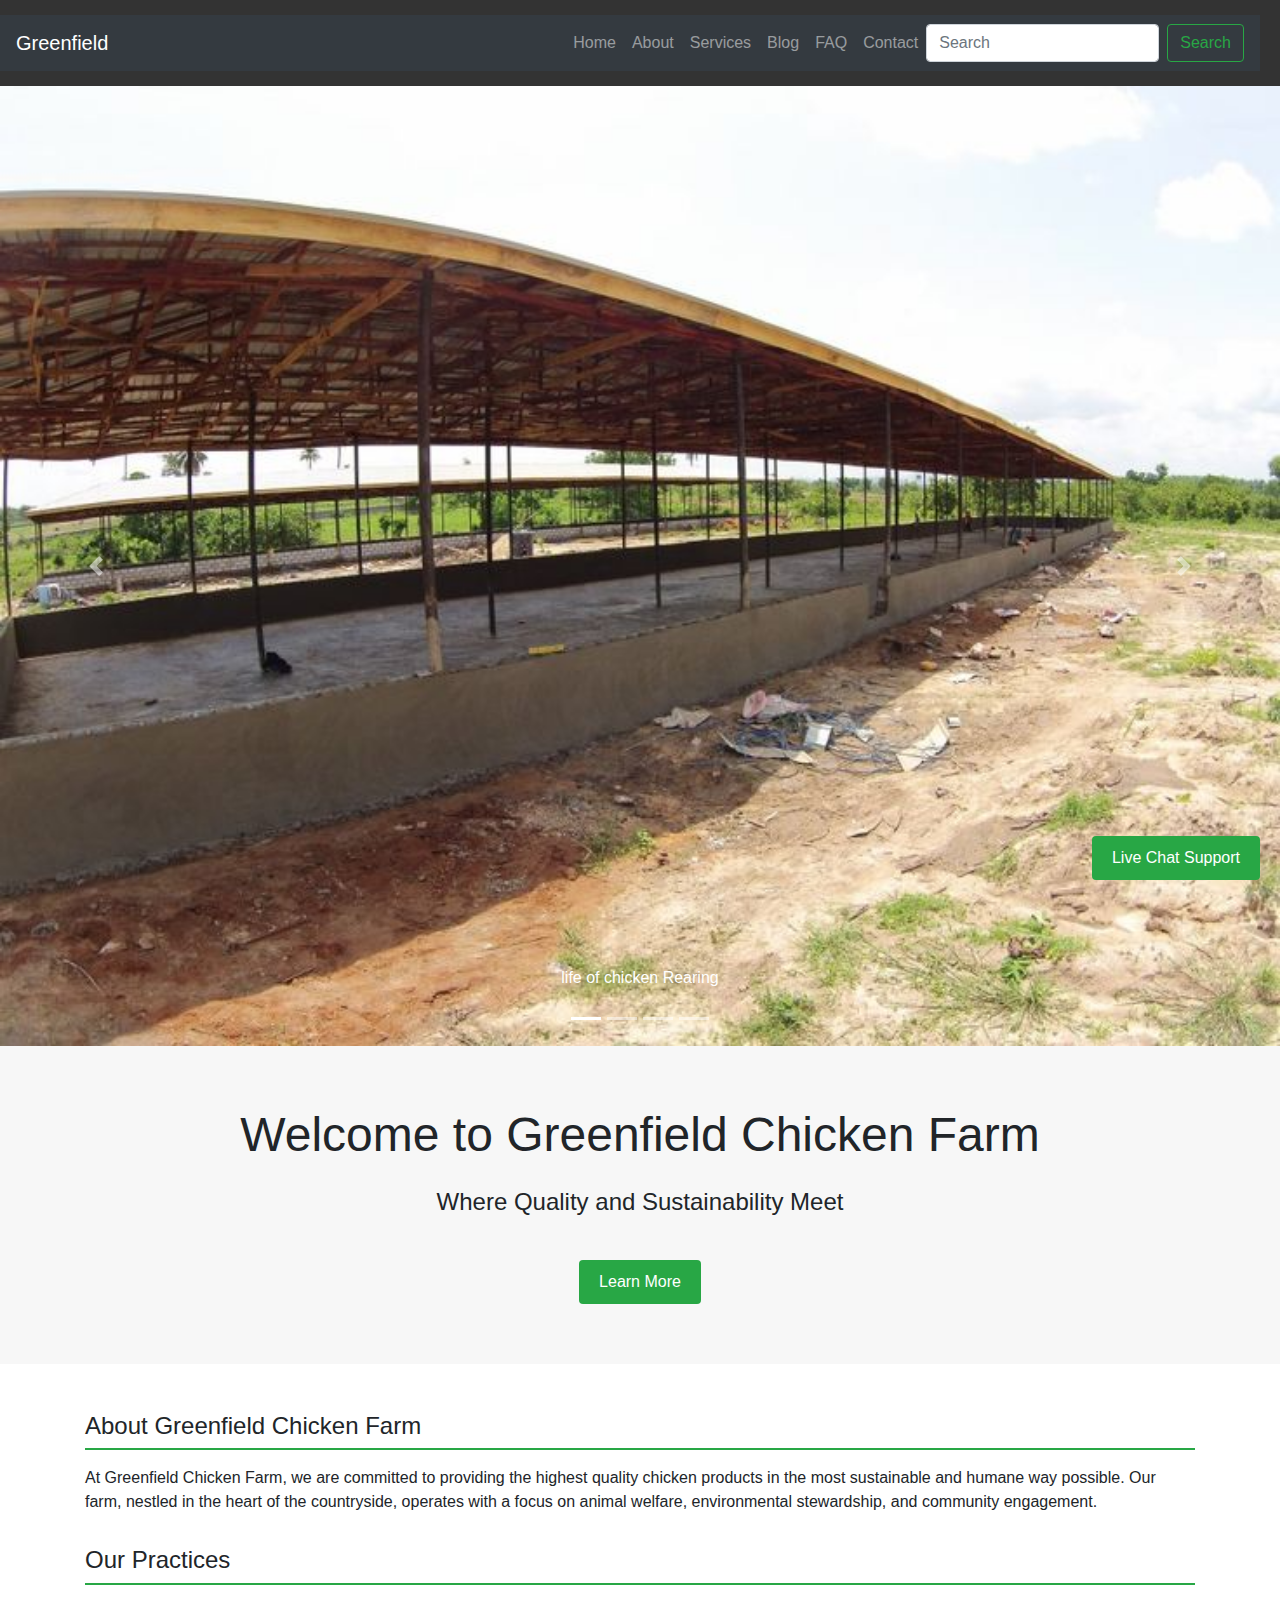
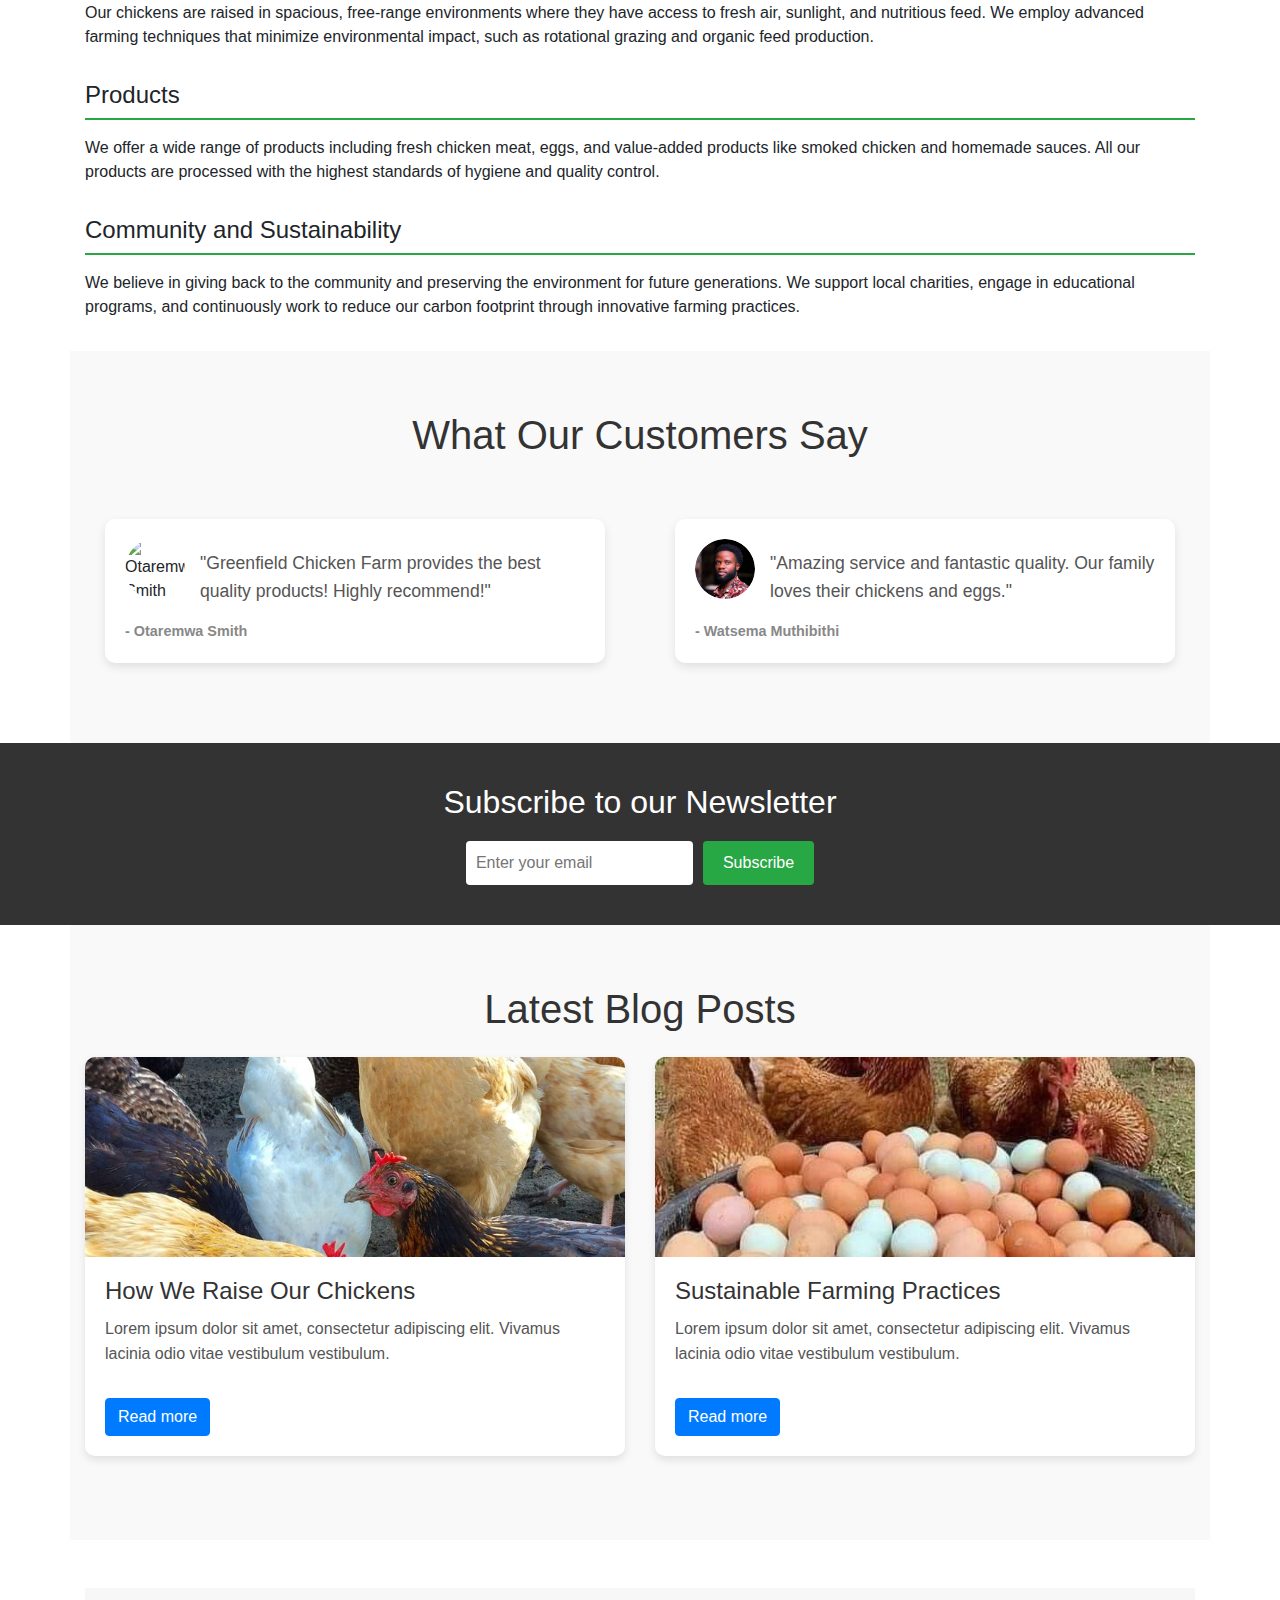
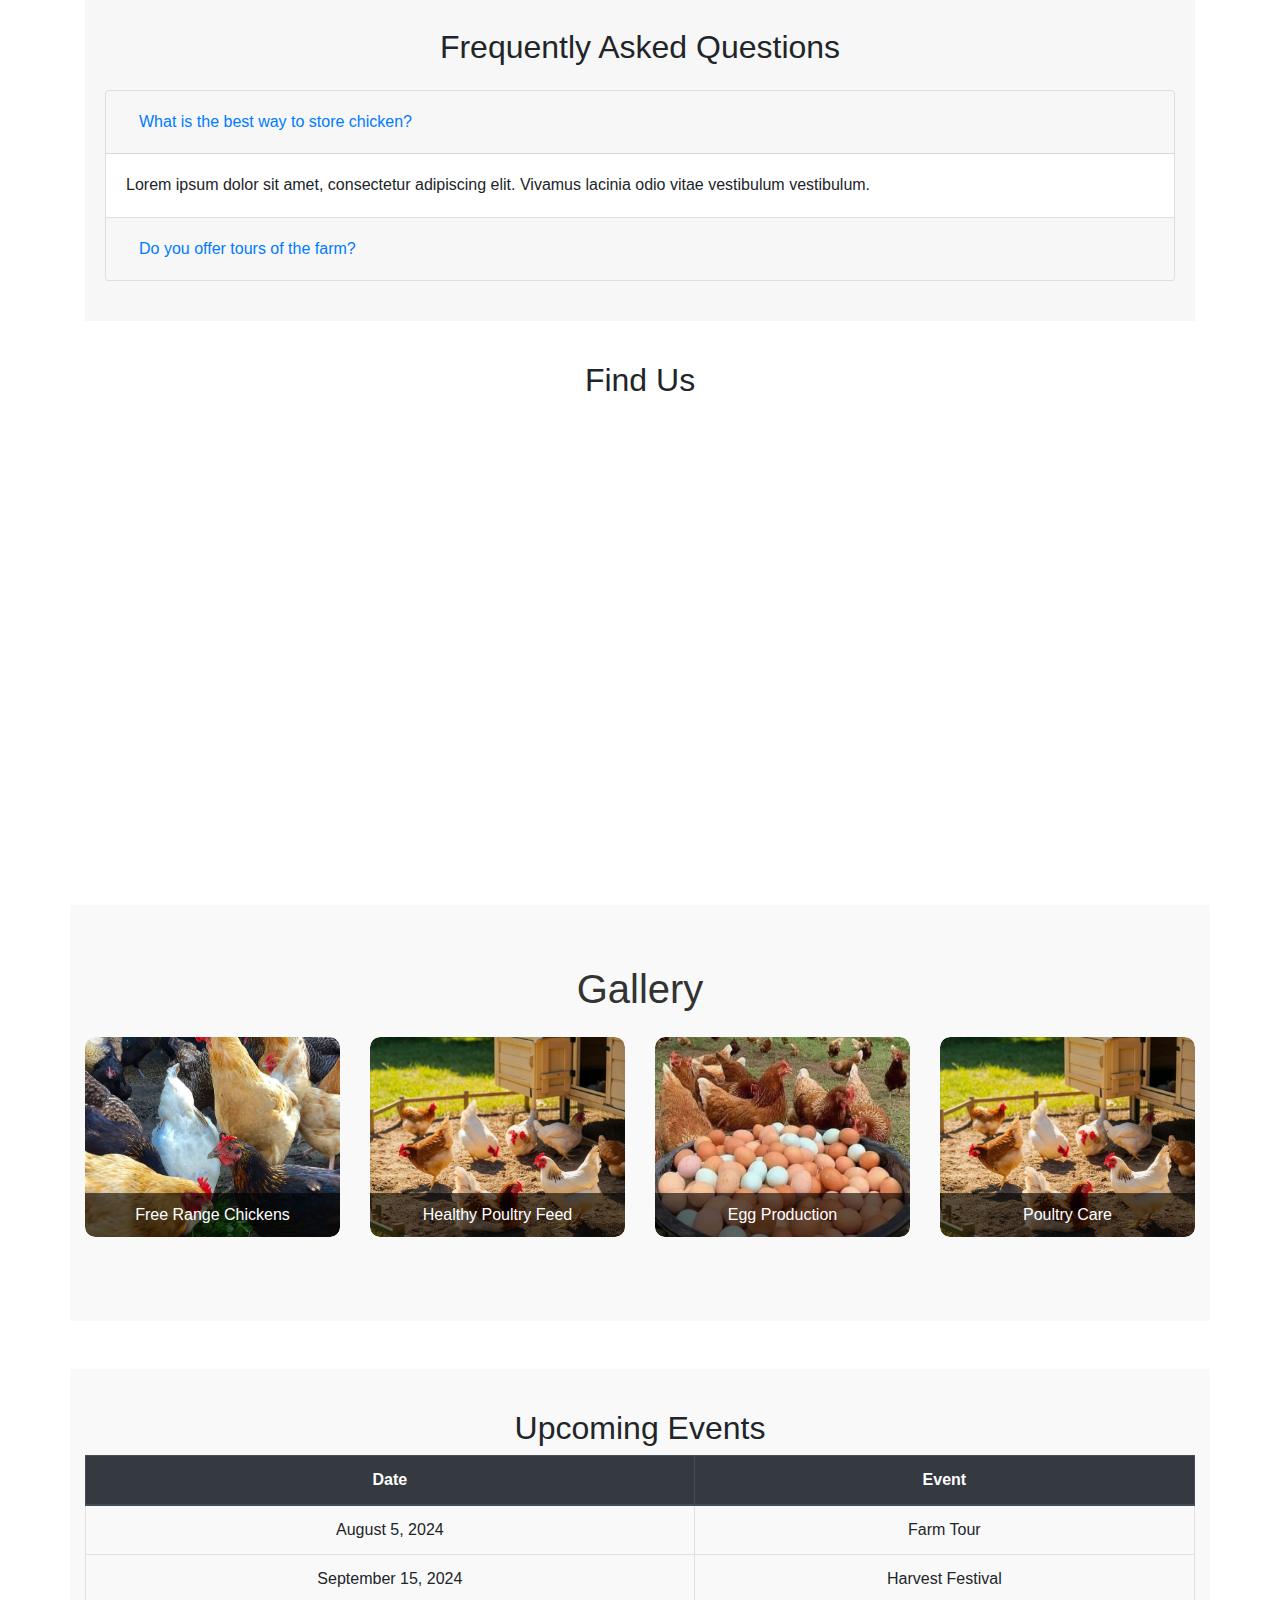
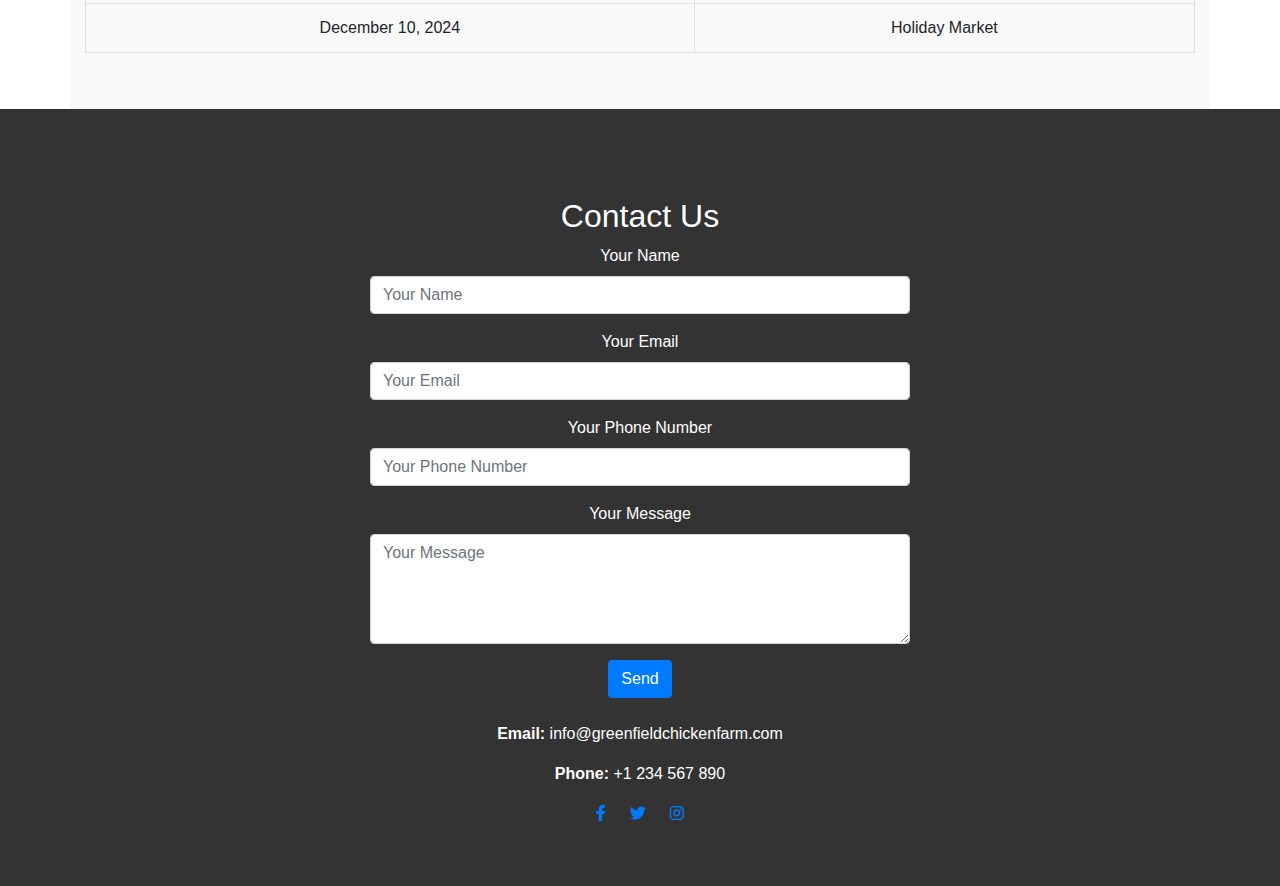
==== poultry/index.html @ 484041b8 "Poultry project" ====
<!DOCTYPE html>
<html lang="en">
<head>
        <meta charset="UTF-8">
        <meta name="viewport" content="width=device-width, initial-scale=1.0">
        <title>Greenfield</title>
        <link rel="stylesheet" href="style.css">
        <link rel="stylesheet" href="https://stackpath.bootstrapcdn.com/bootstrap/4.5.2/css/bootstrap.min.css">
        <link rel="stylesheet" href="https://cdnjs.cloudflare.com/ajax/libs/font-awesome/6.0.0-beta3/css/all.min.css">
</head>
<body>
    <!-- Header Section -->
        <header>
            <nav class="navbar navbar-expand-lg navbar-dark bg-dark">
                <a class="navbar-brand" href="#">Greenfield</a>
                <button class="navbar-toggler" type="button" data-toggle="collapse" data-target="#navbarNav" aria-controls="navbarNav" aria-expanded="false" aria-label="Toggle navigation">
                    <span class="navbar-toggler-icon"></span>
                </button>
                <div class="collapse navbar-collapse" id="navbarNav">
                    <ul class="navbar-nav ml-auto">
                        <li class="nav-item">
                            <a class="nav-link" href="#home">Home</a>
                        </li>
                        <li class="nav-item">
                            <a class="nav-link" href="#about">About</a>
                        </li>
                        <li class="nav-item">
                            <a class="nav-link" href="#services">Services</a>
                        </li>
                        <li class="nav-item">
                            <a class="nav-link" href="#blog">Blog</a>
                        </li>
                        <li class="nav-item">
                            <a class="nav-link" href="#faq">FAQ</a>
                        </li>
                        <li class="nav-item">
                            <a class="nav-link" href="#contact">Contact</a>
                        </li>
                    </ul>
                    <!-- Search Bar -->
                    <form class="form-inline my-2 my-lg-0">
                        <input class="form-control mr-sm-2" type="search" placeholder="Search" aria-label="Search">
                        <button class="btn btn-outline-success my-2 my-sm-0" type="submit">Search</button>
                    </form>
                </div>
            </nav>
        </header>
    

    <!-- Slideshow Section -->
    <div id="carouselExampleIndicators" class="carousel slide" data-ride="carousel">
        <ol class="carousel-indicators">
            <li data-target="#carouselExampleIndicators" data-slide-to="0" class="active"></li>
            <li data-target="#carouselExampleIndicators" data-slide-to="1"></li>
            <li data-target="#carouselExampleIndicators" data-slide-to="2"></li>
            <li data-target="#carouselExampleIndicators" data-slide-to="3"></li>
        </ol>
        <div class="carousel-inner">
            <div class="carousel-item active">
                <img src="imges/vip.jpeg" class="d-block w-100" alt="Description for Image 1">
                <div class="carousel-caption d-none d-md-block">
                    <p>life of chicken Rearing</p>
                </div>
            </div>
            <div class="carousel-item">
                <img src="imges/home.jpeg" class="d-block w-100" alt="Description for Image 2">
                <div class="carousel-caption d-none d-md-block">
                    <p>Description for Image 2</p>
                </div>
            </div>
            <div class="carousel-item">
                <img src="imges/h1.jpeg" class="d-block w-100" alt="Description for Image 3">
                <div class="carousel-caption d-none d-md-block">
                    <p>Description for Image 3</p>
                </div>
            </div>
            <div class="carousel-item">
                <img src="imges/vip.jpeg" class="d-block w-100" alt="Description for Image 4">
                <div class="carousel-caption d-none d-md-block">
                    <p>Description for Image 4</p>
                </div>
            </div>
        </div>
        <a class="carousel-control-prev" href="#carouselExampleIndicators" role="button" data-slide="prev">
            <span class="carousel-control-prev-icon" aria-hidden="true"></span>
            <span class="sr-only">Previous</span>
        </a>
        <a class="carousel-control-next" href="#carouselExampleIndicators" role="button" data-slide="next">
            <span class="carousel-control-next-icon" aria-hidden="true"></span>
            <span class="sr-only">Next</span>
        </a>
    </div>

    <!-- Hero Section -->
    <div class="hero">
        <h1>Welcome to Greenfield Chicken Farm</h1>
        <p>Where Quality and Sustainability Meet</p>
        <a href="more.html" class="cta">Learn More</a>
    </div>

    <!-- Main Content Section -->
    <body>
        <div class="container mt-5" id="main-content">
            <!-- About Greenfield Chicken Farm -->
            <div class="row">
                <div class="col-md-12">
                    <h2 class="section-title">About Greenfield Chicken Farm</h2>
                    <div class="section-content">
                        <p>At Greenfield Chicken Farm, we are committed to providing the highest quality chicken products in the most sustainable and humane way possible. Our farm, nestled in the heart of the countryside, operates with a focus on animal welfare, environmental stewardship, and community engagement.</p>
                    </div>
                </div>
            </div>
    
            <!-- Our Practices -->
            <div class="row">
                <div class="col-md-12">
                    <h2 class="section-title">Our Practices</h2>
                    <div class="section-content">
                        <p>Our chickens are raised in spacious, free-range environments where they have access to fresh air, sunlight, and nutritious feed. We employ advanced farming techniques that minimize environmental impact, such as rotational grazing and organic feed production.</p>
                    </div>
                </div>
            </div>
    
            <!-- Products -->
            <div class="row">
                <div class="col-md-12">
                    <h2 class="section-title">Products</h2>
                    <div class="section-content">
                        <p>We offer a wide range of products including fresh chicken meat, eggs, and value-added products like smoked chicken and homemade sauces. All our products are processed with the highest standards of hygiene and quality control.</p>
                    </div>
                </div>
            </div>
    
            <!-- Community and Sustainability -->
            <div class="row">
                <div class="col-md-12">
                    <h2 class="section-title">Community and Sustainability</h2>
                    <div class="section-content">
                        <p>We believe in giving back to the community and preserving the environment for future generations. We support local charities, engage in educational programs, and continuously work to reduce our carbon footprint through innovative farming practices.</p>
                    </div>
                </div>
            </div>
        </div>
   <!-- Testimonials Section -->
<div class="container testimonials">
    <h2>What Our Customers Say</h2>
    <div class="row">
        <div class="col-md-6">
            <div class="testimonial">
                <img src="imges/smith.png" alt="Otaremwa Smith">
                <p>"Greenfield Chicken Farm provides the best quality products! Highly recommend!"</p>
                <span>- Otaremwa Smith</span>
            </div>
        </div>
        <div class="col-md-6">
            <div class="testimonial">
                <img src="imges/wats.png" alt="Watsema Muthibithi">
                <p>"Amazing service and fantastic quality. Our family loves their chickens and eggs."</p>
                <span>- Watsema Muthibithi</span>
            </div>
        </div>
    </div>
</div>


    <!-- Newsletter Subscription -->
    <div class="newsletter">
        <h2>Subscribe to our Newsletter</h2>
        <form action="#">
            <input type="email" placeholder="Enter your email" required>
            <button type="submit">Subscribe</button>
        </form>
    </div>

   <!-- Blog Section -->
<div class="container blog-section" id="blog">
    <h2 class="text-center mb-4">Latest Blog Posts</h2>
    <div class="row">
        <!-- Blog Post 1 -->
        <div class="col-md-6 mb-4">
            <div class="card">
                <img src="imges/1.jpeg" class="card-img-top" alt="How We Raise Our Chickens">
                <div class="card-body">
                    <h3 class="card-title">How We Raise Our Chickens</h3>
                    <p class="card-text">Lorem ipsum dolor sit amet, consectetur adipiscing elit. Vivamus lacinia odio vitae vestibulum vestibulum.</p>
                    <a href="#" class="btn btn-primary">Read more</a>
                </div>
            </div>
        </div>
        <!-- Blog Post 2 -->
        <div class="col-md-6 mb-4">
            <div class="card">
                <img src="imges/3.jpeg" class="card-img-top" alt="Sustainable Farming Practices">
                <div class="card-body">
                    <h3 class="card-title">Sustainable Farming Practices</h3>
                    <p class="card-text">Lorem ipsum dolor sit amet, consectetur adipiscing elit. Vivamus lacinia odio vitae vestibulum vestibulum.</p>
                    <a href="#" class="btn btn-primary">Read more</a>
                </div>
            </div>
        </div>
    </div>
</div>

    <!-- FAQ Section -->
    <div class="container mt-5">
        <div class="faq" id="faq">
            <h2 class="text-center mb-4">Frequently Asked Questions</h2>
            <div class="accordion" id="faqAccordion">
                <div class="card">
                    <div class="card-header" id="headingOne">
                        <h3 class="mb-0">
                            <button class="btn btn-link" type="button" data-toggle="collapse" data-target="#collapseOne" aria-expanded="true" aria-controls="collapseOne">
                                What is the best way to store chicken?
                            </button>
                        </h3>
                    </div>
                    <div id="collapseOne" class="collapse show" aria-labelledby="headingOne" data-parent="#faqAccordion">
                        <div class="card-body">
                            Lorem ipsum dolor sit amet, consectetur adipiscing elit. Vivamus lacinia odio vitae vestibulum vestibulum.
                        </div>
                    </div>
                </div>
                <div class="card">
                    <div class="card-header" id="headingTwo">
                        <h3 class="mb-0">
                            <button class="btn btn-link collapsed" type="button" data-toggle="collapse" data-target="#collapseTwo" aria-expanded="false" aria-controls="collapseTwo">
                                Do you offer tours of the farm?
                            </button>
                        </h3>
                    </div>
                    <div id="collapseTwo" class="collapse" aria-labelledby="headingTwo" data-parent="#faqAccordion">
                        <div class="card-body">
                            Lorem ipsum dolor sit amet, consectetur adipiscing elit. Vivamus lacinia odio vitae vestibulum vestibulum.
                        </div>
                    </div>
                </div>
            </div>
        </div>
    </div>

    <!-- Interactive Map Section -->
    <div class="map">
        <h2>Find Us</h2>
        <div id="map-container">
            <!-- Replace the src with your Google Maps embed URL -->
            <iframe src="https://www.google.com/maps/embed?pb=!1m18!1m12!1m3!1d12763.632967683984!2d30.112869400000002!3d0.25951828808985855!2m3!1f0!2f0!3f0!3m2!1i1024!2i768!4f13.1!3m3!1m2!1s0x178f12a4c3af6d41%3A0xf1d1cbee06dfcd29!2sUganda!5e0!3m2!1sen!2sus!4v1690925700311!5m2!1sen!2sus" width="600" height="450" style="border:0;" allowfullscreen="" loading="lazy"></iframe>
        </div>
    </div>

    <!-- Gallery Section -->
    <div class="container gallery">
        <h2 class="text-center mb-4">Gallery</h2>
        <div class="row">
            <!-- Gallery Image 1 -->
            <div class="col-md-3 col-sm-6 mb-4">
                <div class="card">
                    <img src="imges/1.jpeg" class="card-img-top" alt="Free Range Chickens">
                    <div class="card-label">Free Range Chickens</div>
                </div>
            </div>
            <!-- Gallery Image 2 -->
            <div class="col-md-3 col-sm-6 mb-4">
                <div class="card">
                    <img src="imges/2.jpeg" class="card-img-top" alt="Healthy Poultry Feed">
                    <div class="card-label">Healthy Poultry Feed</div>
                </div>
            </div>
            <!-- Gallery Image 3 -->
            <div class="col-md-3 col-sm-6 mb-4">
                <div class="card">
                    <img src="imges/3.jpeg" class="card-img-top" alt="Egg Production">
                    <div class="card-label">Egg Production</div>
                </div>
            </div>
            <!-- Gallery Image 4 -->
            <div class="col-md-3 col-sm-6 mb-4">
                <div class="card">
                    <img src="imges/2.jpeg" class="card-img-top" alt="Poultry Care">
                    <div class="card-label">Poultry Care</div>
                </div>
            </div>
        </div>
    </div>

    <!-- Event Calendar Section -->
    <div class="events container mt-5">
        <h2>Upcoming Events</h2>
        <table class="table table-bordered">
            <thead class="thead-dark">
                <tr>
                    <th>Date</th>
                    <th>Event</th>
                </tr>
            </thead>
            <tbody>
                <tr>
                    <td>August 5, 2024</td>
                    <td>Farm Tour</td>
                </tr>
                <tr>
                    <td>September 15, 2024</td>
                    <td>Harvest Festival</td>
                </tr>
                <tr>
                    <td>December 10, 2024</td>
                    <td>Holiday Market</td>
                </tr>
            </tbody>
        </table>
    </div>


    <!-- Live Chat Support -->
    <div class="live-chat">
        <button onclick="openChat()">Live Chat Support</button>
        <div id="chatbox" class="chatbox">
            <div class="chat-header">
                <span>Live Chat</span>
                <button onclick="closeChat()">x</button>
            </div>
            <div class="chat-body">
                <p>How can we help you today?</p>
            </div>
            <div class="chat-footer">
                <input type="text" placeholder="Type a message...">
                <button type="submit">Send</button>
            </div>
        </div>
    </div>

    <!-- Footer Section -->
    <footer>
        
<!-- Detailed Contact Form -->
<div class="container mt-5" id="contact">
    <div class="row justify-content-center">
        <div class="col-md-6">
            <h2>Contact Us</h2>
            <form action="submit_contact.php" method="POST">
                <div class="form-row">
                    <div class="form-group col-md-12">
                        <label for="name">Your Name</label>
                        <input type="text" class="form-control" id="name" name="name" placeholder="Your Name" required>
                    </div>
                    <div class="form-group col-md-12">
                        <label for="email">Your Email</label>
                        <input type="email" class="form-control" id="email" name="email" placeholder="Your Email" required>
                    </div>
                </div>
                <div class="form-group">
                    <label for="phone">Your Phone Number</label>
                    <input type="tel" class="form-control" id="phone" name="phone" placeholder="Your Phone Number" required>
                </div>
                <div class="form-group">
                    <label for="message">Your Message</label>
                    <textarea class="form-control" id="message" name="message" rows="4" placeholder="Your Message" required></textarea>
                </div>
                <button type="submit" class="btn btn-primary">Send</button>
            </form>
            <div class="contact-info mt-4">
                <p><strong>Email:</strong> info@greenfieldchickenfarm.com</p>
                <p><strong>Phone:</strong> +1 234 567 890</p>
            </div>
        </div>
    </div>
</div>

            <!-- Social Media Links -->
            <div class="social-media">
                <a href="https://facebook.com" target="_blank"><i class="fab fa-facebook-f"></i></a>
                <a href="https://twitter.com" target="_blank"><i class="fab fa-twitter"></i></a>
                <a href="https://instagram.com" target="_blank"><i class="fab fa-instagram"></i></a>
            </div>
    </footer>
    <script src="https://code.jquery.com/jquery-3.5.1.slim.min.js"></script>
    <script src="https://cdn.jsdelivr.net/npm/@popperjs/core@2.5.3/dist/umd/popper.min.js"></script>
    <script src="https://stackpath.bootstrapcdn.com/bootstrap/4.5.2/js/bootstrap.min.js"></script>
    <script src="scripts.js"></script>
</body>
</html>
---- poultry/style.css ----
/* General Styles */
body {
    font-family: Arial, sans-serif;
    margin: 0;
    padding: 0;
}

/* Header */
header {
    background-color: #333;
    color: white;
    padding: 15px 0;
    position: sticky;
    top: 0;
    z-index: 1000;
}
header {
    display: none; /* Or remove conflicting styles */
}

.nav-links {
    display: none;
}

.logo {
    font-size: 24px;
    margin-left: 20px;
}

nav {
    display: flex;
    justify-content: space-between;
    align-items: center;
    margin-right: 20px;
}

.nav-links {
    list-style: none;
    display: flex;
    margin: 0;
    padding: 0;
}

.nav-links li {
    margin: 0 10px;
}

.nav-links a {
    color: white;
    text-decoration: none;
    padding: 10px 20px;
}

.menu-icon {
    display: none;
    font-size: 24px;
    cursor: pointer;
}

/* Search Bar */
.search-bar {
    display: flex;
    justify-content: center;
    margin-top: 10px;
}

.search-bar input[type="text"] {
    padding: 10px;
    font-size: 16px;
    border: 1px solid #ddd;
    border-radius: 4px;
}

.search-bar button {
    padding: 10px 20px;
    background-color: #28a745;
    color: white;
    border: none;
    border-radius: 4px;
    cursor: pointer;
}

.search-bar button:hover {
    background-color: #218838;
}

/* Slideshow */
.slideshow-container {
    position: relative;
    margin: auto;
}
.mySlides {
    display: none;
}
.fade {
    animation-name: fade;
    animation-duration: 1.5s;
}
@keyframes fade {
    from {opacity: .4}
    to {opacity: 1}
}
.text {
    color: #f2f2f2;
    font-size: 15px;
    padding: 8px 12px;
    position: absolute;
    bottom: 8px;
    width: 100%;
    text-align: center;
    background: rgba(0, 0, 0, 0.5);
}
.prev, .next {
    cursor: pointer;
    position: absolute;
    top: 50%;
    width: auto;
    padding: 16px;
    margin-top: -22px;
    color: white;
    font-weight: bold;
    font-size: 18px;
    transition: 0.6s ease;
    border-radius: 0 3px 3px 0;
    user-select: none;
}
.next {
    right: 0;
    border-radius: 3px 0 0 3px;
}
.prev:hover, .next:hover {
    background-color: rgba(0,0,0,0.8);
}
.dot-container {
    text-align: center;
    padding: 20px;
}
.dot {
    cursor: pointer;
    height: 15px;
    width: 15px;
    margin: 0 2px;
    background-color: #bbb;
    border-radius: 50%;
    display: inline-block;
    transition: background-color 0.6s ease;
}
.active, .dot:hover {
    background-color: #717171;
}

/* Hero Section */
.hero {
    text-align: center;
    padding: 60px 20px;
    background-color: #f7f7f7;
}

.hero h1 {
    font-size: 48px;
    margin-bottom: 20px;
}

.hero p {
    font-size: 24px;
    margin-bottom: 40px;
}

.cta {
    display: inline-block;
    padding: 10px 20px;
    background-color: #28a745;
    color: white;
    text-decoration: none;
    border-radius: 4px;
}

.cta:hover {
    background-color: #218838;
}

/* styles.css */

/* Section Title Styling */
.section-title {
    border-bottom: 2px solid #28a745; /* Bootstrap primary green */
    padding-bottom: 0.5rem;
    margin-bottom: 1rem;
    font-size: 1.5rem;
}

/* Section Content Styling */
.section-content {
    margin-bottom: 2rem;
}

/* Optional: Style for any additional custom elements */
.card-body {
    padding: 2rem;
}

/* Main Content */
.main-content {
    padding: 40px 20px;
}

/* Testimonials Section */
.testimonials {
    padding: 60px 0;
    background-color: #f9f9f9;
    text-align: center;
}
.testimonials h2 {
    font-size: 2.5em;
    color: #333;
    margin-bottom: 40px;
}
.testimonial {
    background-color: #ffffff;
    padding: 20px;
    border-radius: 10px;
    box-shadow: 0px 4px 10px rgba(0, 0, 0, 0.1);
    margin: 20px;
    text-align: left;
    position: relative;
}
.testimonial img {
    width: 60px;
    height: 60px;
    border-radius: 50%;
    float: left;
    margin-right: 15px;
}
.testimonial p {
    font-size: 1.1em;
    color: #555;
    margin-top: 10px;
    line-height: 1.6;
}
.testimonial span {
    font-size: 0.9em;
    color: #888;
    display: block;
    margin-top: 10px;
    font-weight: bold;
}

/* Newsletter Subscription */
.newsletter {
    padding: 40px;
    background-color: #333;
    color: white;
    text-align: center;
}

.newsletter h2 {
    margin-bottom: 20px;
}

.newsletter form {
    display: flex;
    justify-content: center;
}

.newsletter input[type="email"] {
    padding: 10px;
    font-size: 16px;
    border: none;
    border-radius: 4px;
    margin-right: 10px;
}

.newsletter button {
    padding: 10px 20px;
    background-color: #28a745;
    color: white;
    border: none;
    border-radius: 4px;
    cursor: pointer;
}

.newsletter button:hover {
    background-color: #218838;
}

/* Blog Section */
.blog-section {
    padding: 60px 0;
    background-color: #f9f9f9;
}
.blog-section h2 {
    font-size: 2.5em;
    color: #333;
    margin-bottom: 40px;
}
.blog-section .card {
    border: none;
    border-radius: 10px;
    overflow: hidden;
    box-shadow: 0 4px 8px rgba(0, 0, 0, 0.1);
    transition: transform 0.3s;
}
.blog-section .card:hover {
    transform: translateY(-10px);
}
.blog-section .card img {
    height: 200px;
    object-fit: cover;
}
.blog-section .card-body {
    padding: 20px;
}
.blog-section .card-title {
    font-size: 1.5em;
    color: #333;
    margin-bottom: 10px;
}
.blog-section .card-text {
    color: #555;
    font-size: 1em;
    line-height: 1.6;
}
.blog-section .btn {
    margin-top: 15px;
}

/* FAQ Section */
.faq {
    padding: 40px 20px;
    background-color: #f7f7f7;
}

.faq-item {
    margin-bottom: 20px;
}

.faq-item h3 {
    font-size: 24px;
    margin-bottom: 10px;
}

.faq-item p {
    font-size: 16px;
    color: #555;
}

/* Map Section */
.map {
    padding: 40px 20px;
    text-align: center;
}

#map-container {
    width: 100%;
    max-width: 600px;
    margin: auto;
}

/* Gallery Section */
.gallery {
    padding: 60px 0;
    background-color: #f9f9f9;
}
.gallery h2 {
    font-size: 2.5em;
    color: #333;
    margin-bottom: 40px;
}
.gallery .card {
    border: none;
    overflow: hidden;
    border-radius: 10px;
    transition: transform 0.3s;
    position: relative;
}
.gallery .card:hover {
    transform: scale(1.05);
    box-shadow: 0 6px 12px rgba(0, 0, 0, 0.15);
}
.gallery img {
    height: 200px;
    object-fit: cover;
    border-radius: 10px;
}
.gallery .card-label {
    position: absolute;
    bottom: 0;
    width: 100%;
    padding: 10px;
    background: rgba(0, 0, 0, 0.6);
    color: #fff;
    font-size: 1em;
    text-align: center;
    border-bottom-left-radius: 10px;
    border-bottom-right-radius: 10px;
}

/* Event Calendar Section */
.events {
    padding: 40px 20px;
    background-color: #f9f9f9;
    text-align: center;
}

.events ul {
    list-style: none;
    padding: 0;
}

.events li {
    font-size: 18px;
    margin-bottom: 10px;
}

/* Live Chat Support */
.live-chat {
    position: fixed;
    bottom: 20px;
    right: 20px;
}

.live-chat button {
    padding: 10px 20px;
    background-color: #28a745;
    color: white;
    border: none;
    border-radius: 4px;
    cursor: pointer;
}

.live-chat button:hover {
    background-color: #218838;
}

.chatbox {
    display: none;
    position: fixed;
    bottom: 70px;
    right: 20px;
    border: 1px solid #ccc;
    background-color: white;
    width: 300px;
    box-shadow: 0 4px 8px rgba(0, 0, 0, 0.2);
}

.chat-header, .chat-footer {
    padding: 10px;
    background-color: #28a745;
    color: white;
}

.chat-body {
    padding: 10px;
    max-height: 200px;
    overflow-y: auto;
}

.chat-footer input[type="text"] {
    width: calc(100% - 50px);
    padding: 10px;
    border: 1px solid #ddd;
    border-radius: 4px;
    margin-right: 10px;
}

.chat-footer button {
    padding: 10px 20px;
    background-color: #28a745;
    color: white;
    border: none;
    border-radius: 4px;
    cursor: pointer;
}

.chat-footer button:hover {
    background-color: #218838;
}

/* Footer Section */
footer {
    background-color: #333;
    color: white;
    padding: 40px 20px;
    text-align: center;
}

.footer-content {
    display: flex;
    justify-content: space-around;
    flex-wrap: wrap;
}

.breadcrumb {
    margin-bottom: 20px;
}

.breadcrumb a {
    color: #28a745;
    text-decoration: none;
}

.breadcrumb a:hover {
    text-decoration: underline;
}

.contact-form, .social-media, .user-auth {
    margin-bottom: 20px;
}

.contact-form h2, .user-auth h2 {
    margin-bottom: 20px;
}

.contact-form form, .user-auth form {
    display: flex;
    flex-direction: column;
}

.contact-form input[type="text"], .contact-form input[type="email"], .contact-form input[type="tel"], .contact-form textarea, .user-auth input[type="text"], .user-auth input[type="password"] {
    padding: 10px;
    font-size: 16px;
    margin-bottom: 10px;
    border: 1px solid #ddd;
    border-radius: 4px;
}

.contact-form button, .user-auth button {
    padding: 10px 20px;
    background-color: #28a745;
    color: white;
    border: none;
    border-radius: 4px;
    cursor: pointer;
}

.contact-form button:hover, .user-auth button:hover {
    background-color: #218838;
}

.social-media a {
    margin: 0 10px;
}

.social-media img {
    width: 24px;
    height: auto;
}
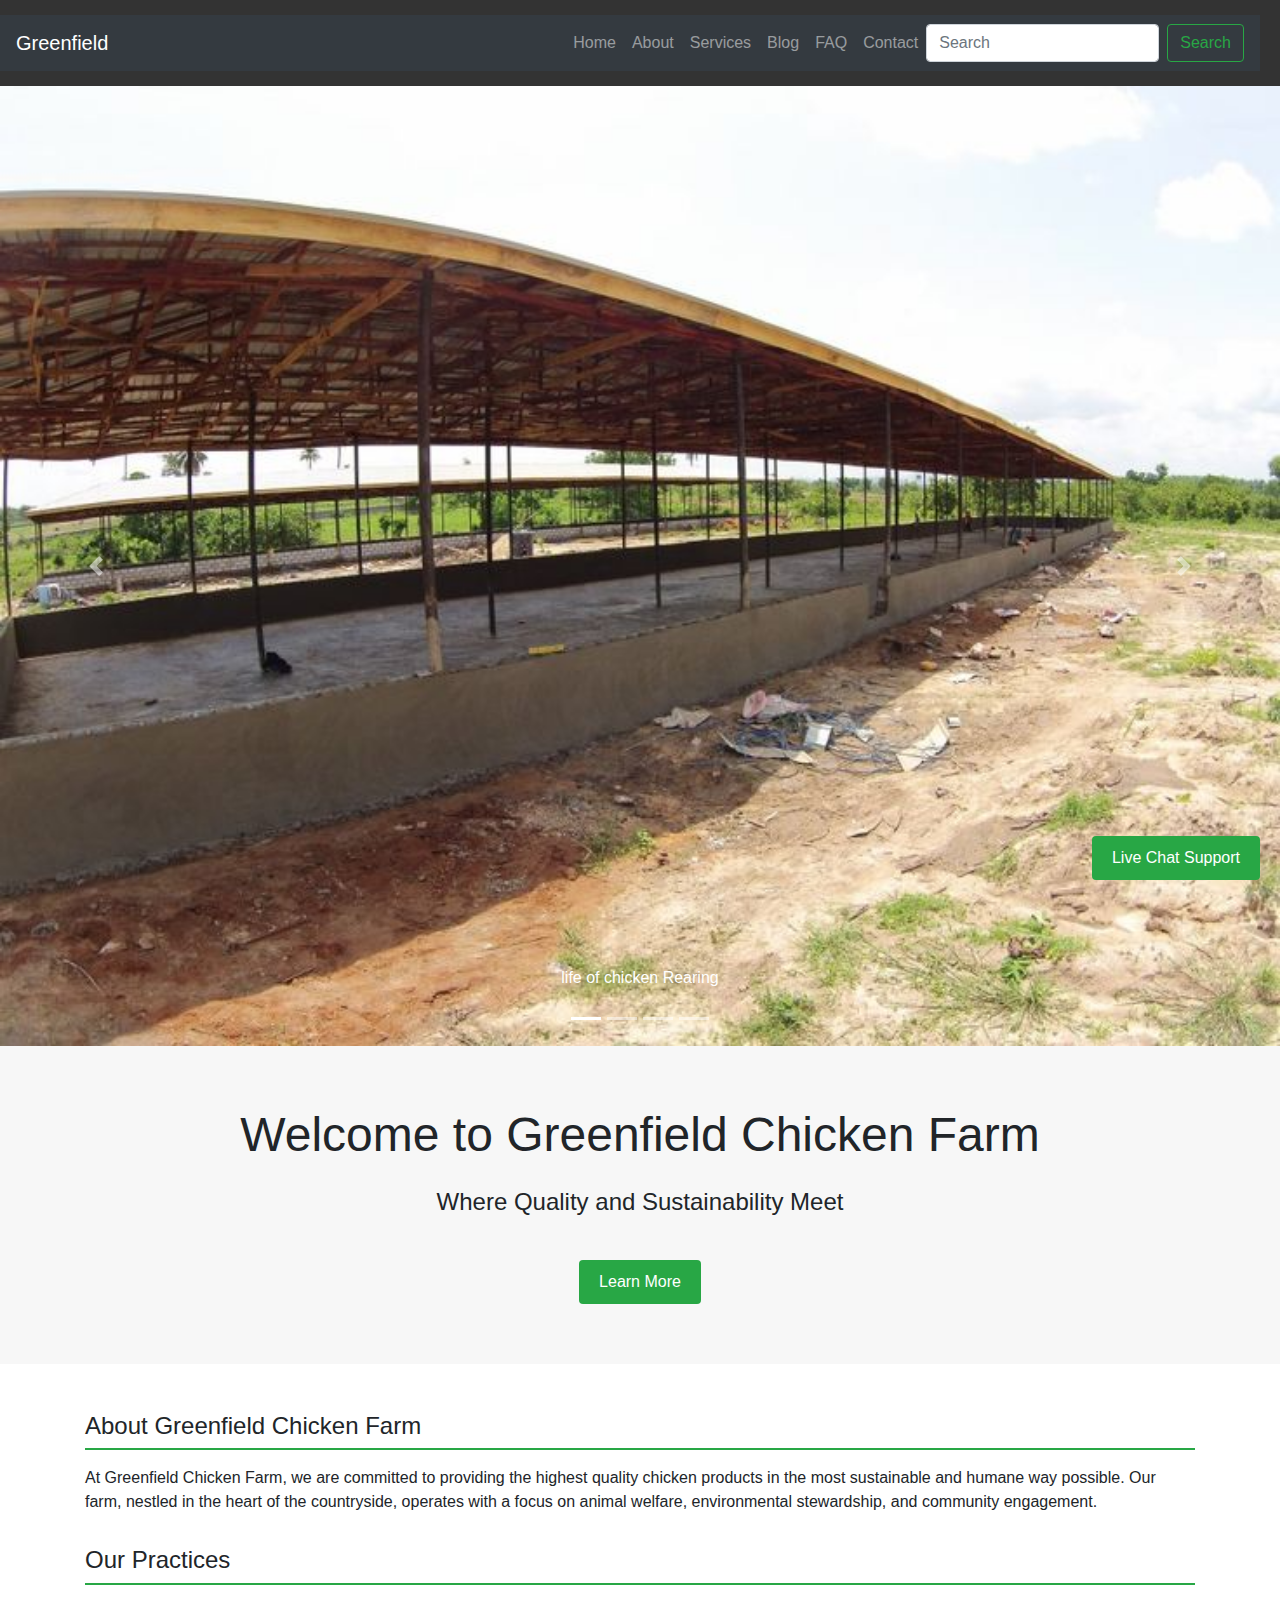
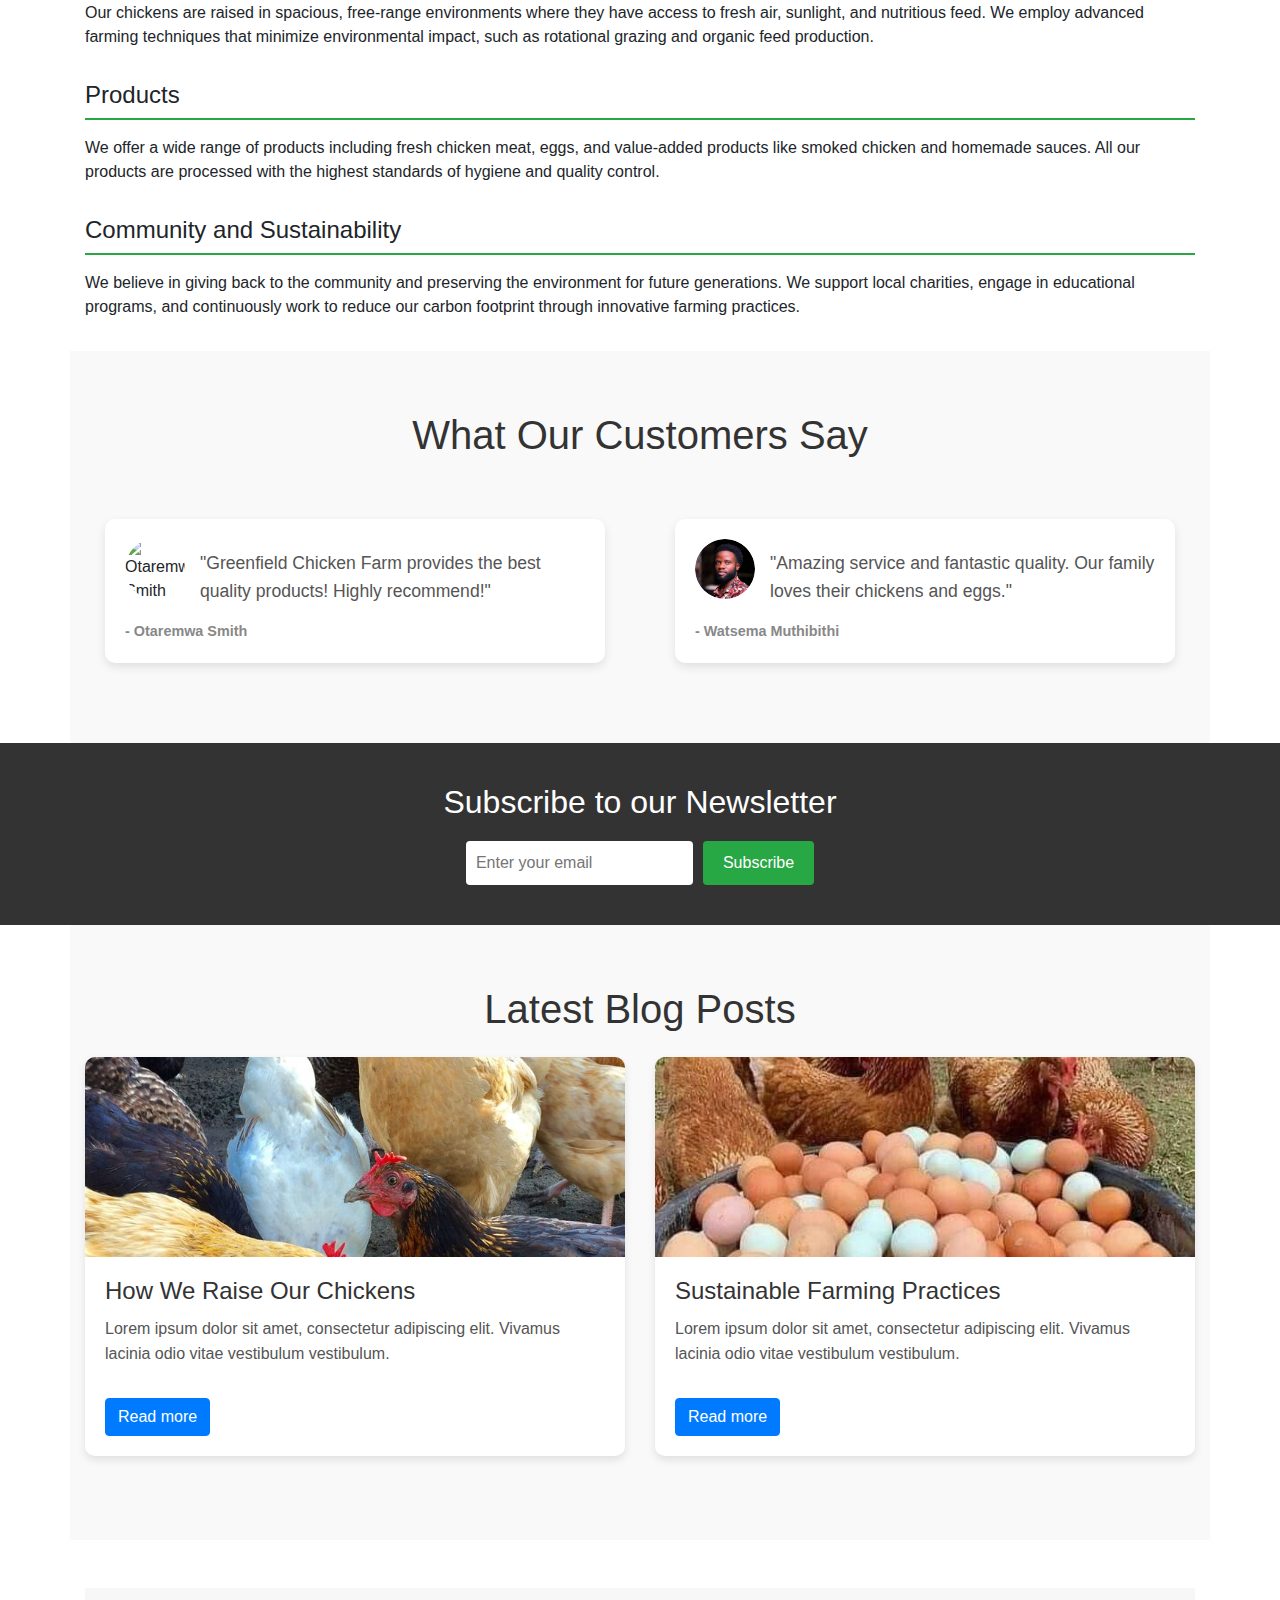
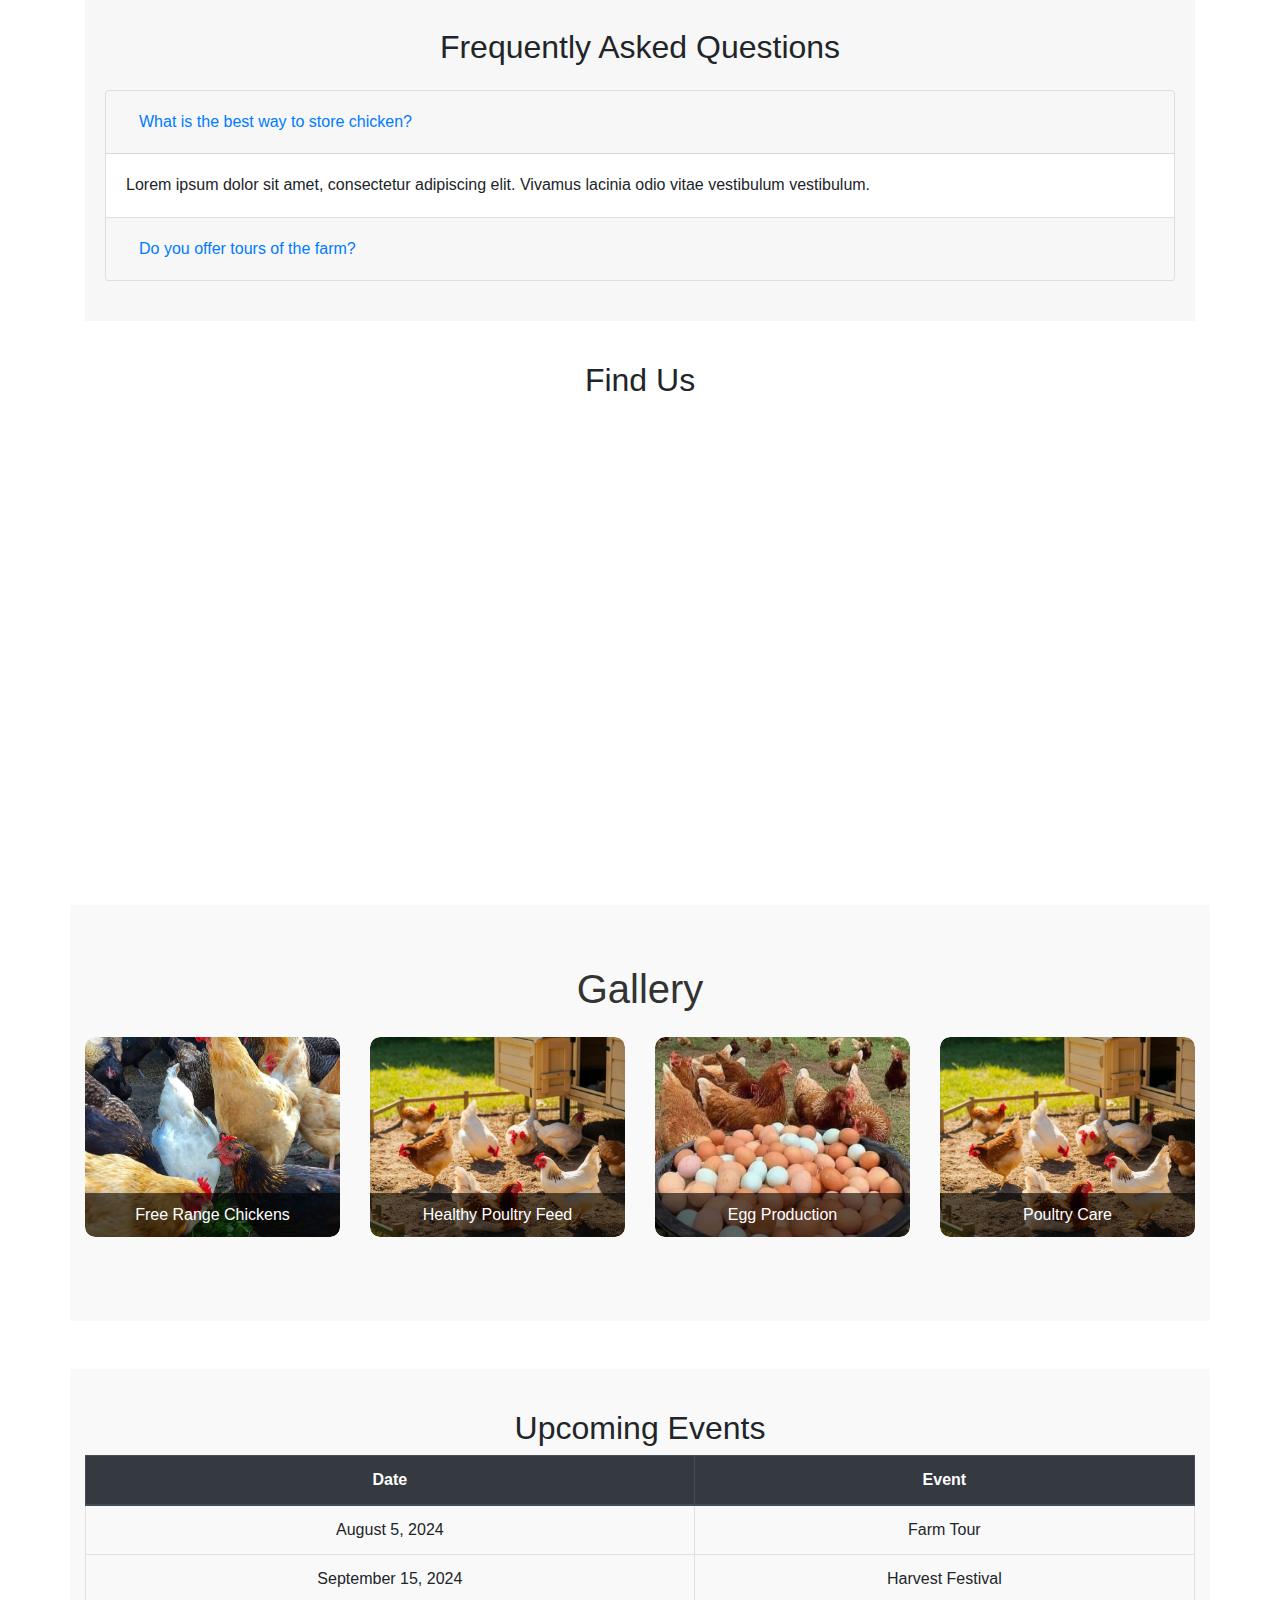
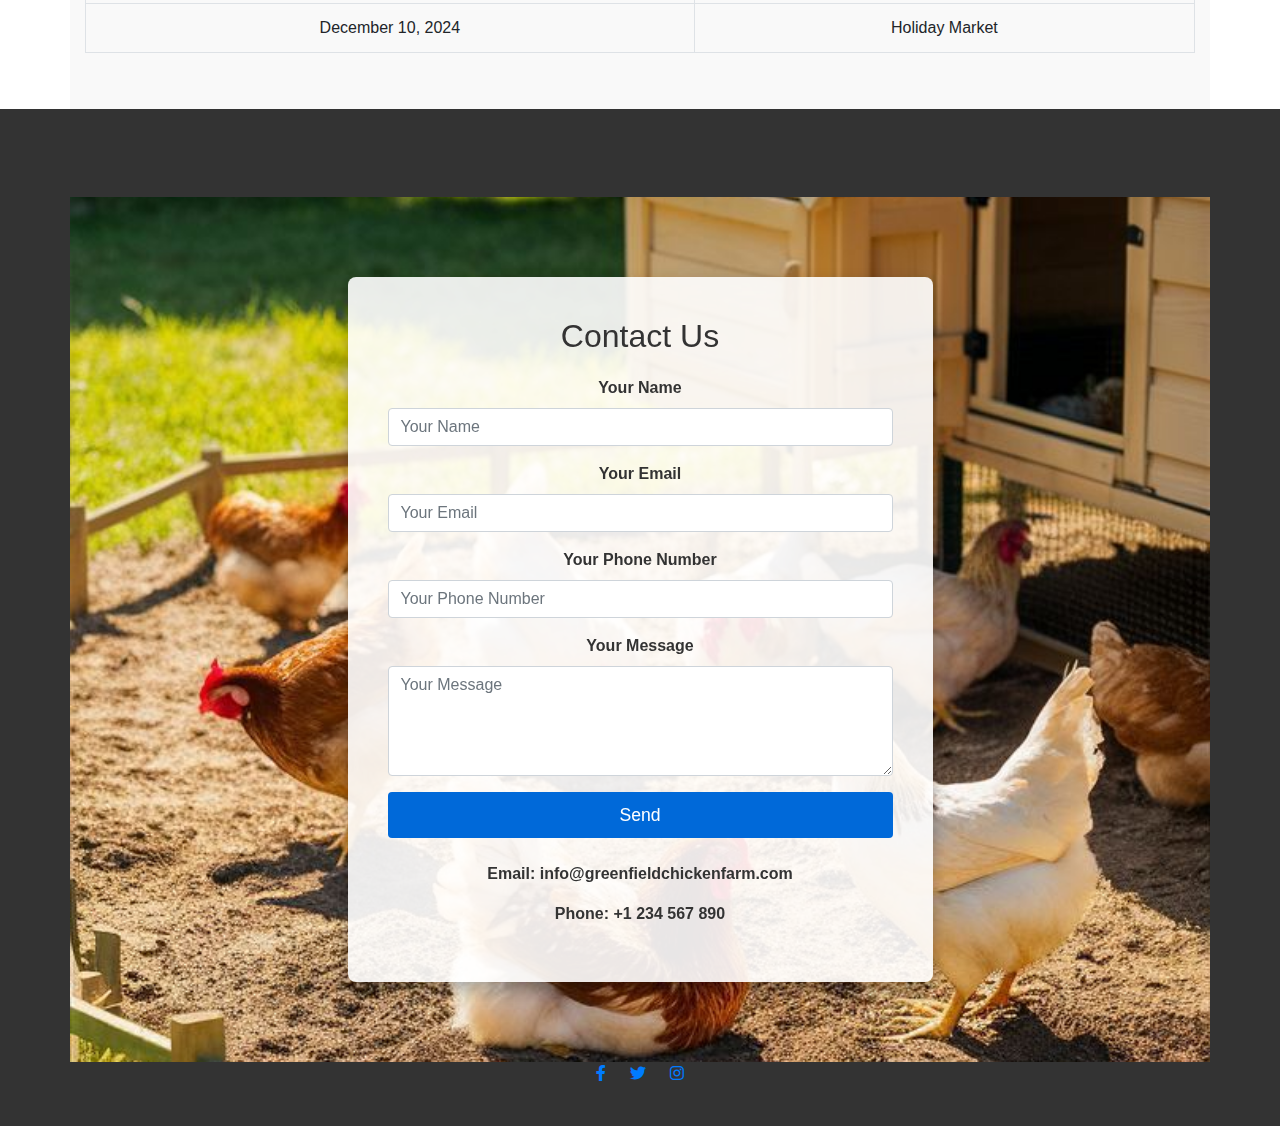
==== commit b3718074: "con't" ====
--- a/poultry/index.html
+++ b/poultry/index.html
@@ -331,21 +331,19 @@
     <!-- Footer Section -->
     <footer>
         
-<!-- Detailed Contact Form -->
-<div class="container mt-5" id="contact">
+    <!-- Contact Section -->
+    <div class="container mt-5" id="contact">
     <div class="row justify-content-center">
-        <div class="col-md-6">
+        <div class="col-md-6 form-container">
             <h2>Contact Us</h2>
             <form action="submit_contact.php" method="POST">
-                <div class="form-row">
-                    <div class="form-group col-md-12">
-                        <label for="name">Your Name</label>
-                        <input type="text" class="form-control" id="name" name="name" placeholder="Your Name" required>
-                    </div>
-                    <div class="form-group col-md-12">
-                        <label for="email">Your Email</label>
-                        <input type="email" class="form-control" id="email" name="email" placeholder="Your Email" required>
-                    </div>
+                <div class="form-group">
+                    <label for="name">Your Name</label>
+                    <input type="text" class="form-control" id="name" name="name" placeholder="Your Name" required>
+                </div>
+                <div class="form-group">
+                    <label for="email">Your Email</label>
+                    <input type="email" class="form-control" id="email" name="email" placeholder="Your Email" required>
                 </div>
                 <div class="form-group">
                     <label for="phone">Your Phone Number</label>
@@ -355,7 +353,7 @@
                     <label for="message">Your Message</label>
                     <textarea class="form-control" id="message" name="message" rows="4" placeholder="Your Message" required></textarea>
                 </div>
-                <button type="submit" class="btn btn-primary">Send</button>
+                <button type="submit" class="btn btn-primary btn-block">Send</button>
             </form>
             <div class="contact-info mt-4">
                 <p><strong>Email:</strong> info@greenfieldchickenfarm.com</p>
@@ -363,7 +361,7 @@
             </div>
         </div>
     </div>
-</div>
+    </div>
 
             <!-- Social Media Links -->
             <div class="social-media">
--- a/poultry/style.css
+++ b/poultry/style.css
@@ -503,40 +503,6 @@
     text-decoration: underline;
 }
 
-.contact-form, .social-media, .user-auth {
-    margin-bottom: 20px;
-}
-
-.contact-form h2, .user-auth h2 {
-    margin-bottom: 20px;
-}
-
-.contact-form form, .user-auth form {
-    display: flex;
-    flex-direction: column;
-}
-
-.contact-form input[type="text"], .contact-form input[type="email"], .contact-form input[type="tel"], .contact-form textarea, .user-auth input[type="text"], .user-auth input[type="password"] {
-    padding: 10px;
-    font-size: 16px;
-    margin-bottom: 10px;
-    border: 1px solid #ddd;
-    border-radius: 4px;
-}
-
-.contact-form button, .user-auth button {
-    padding: 10px 20px;
-    background-color: #28a745;
-    color: white;
-    border: none;
-    border-radius: 4px;
-    cursor: pointer;
-}
-
-.contact-form button:hover, .user-auth button:hover {
-    background-color: #218838;
-}
-
 .social-media a {
     margin: 0 10px;
 }
@@ -545,3 +511,48 @@
     width: 24px;
     height: auto;
 }
+/* Background image for the contact section */
+#contact {
+    background-image: url('imges/2.jpeg'); /* Replace with your background image URL */
+    background-size: cover;
+    background-position: center;
+    padding: 80px 0;
+    position: relative;
+    color: #fff;
+}
+
+/* Form container styling */
+#contact .form-container {
+    position: relative;
+    z-index: 2;
+    background-color: rgba(255, 255, 255, 0.9); /* Semi-transparent white background */
+    padding: 40px;
+    border-radius: 8px;
+    box-shadow: 0 8px 16px rgba(0, 0, 0, 0.3);
+}
+#contact h2 {
+    color: #333;
+    font-size: 2em;
+    margin-bottom: 20px;
+    text-align: center;
+}
+#contact .form-group label {
+    color: #333;
+    font-weight: bold;
+}
+#contact .btn-primary {
+    background-color: #0069d9;
+    border: none;
+    padding: 10px 20px;
+    font-size: 1.1em;
+    transition: background-color 0.3s;
+}
+#contact .btn-primary:hover {
+    background-color: #0056b3;
+}
+/* Contact info styling */
+.contact-info {
+    color: #333;
+    text-align: center;
+    font-weight: bold;
+}
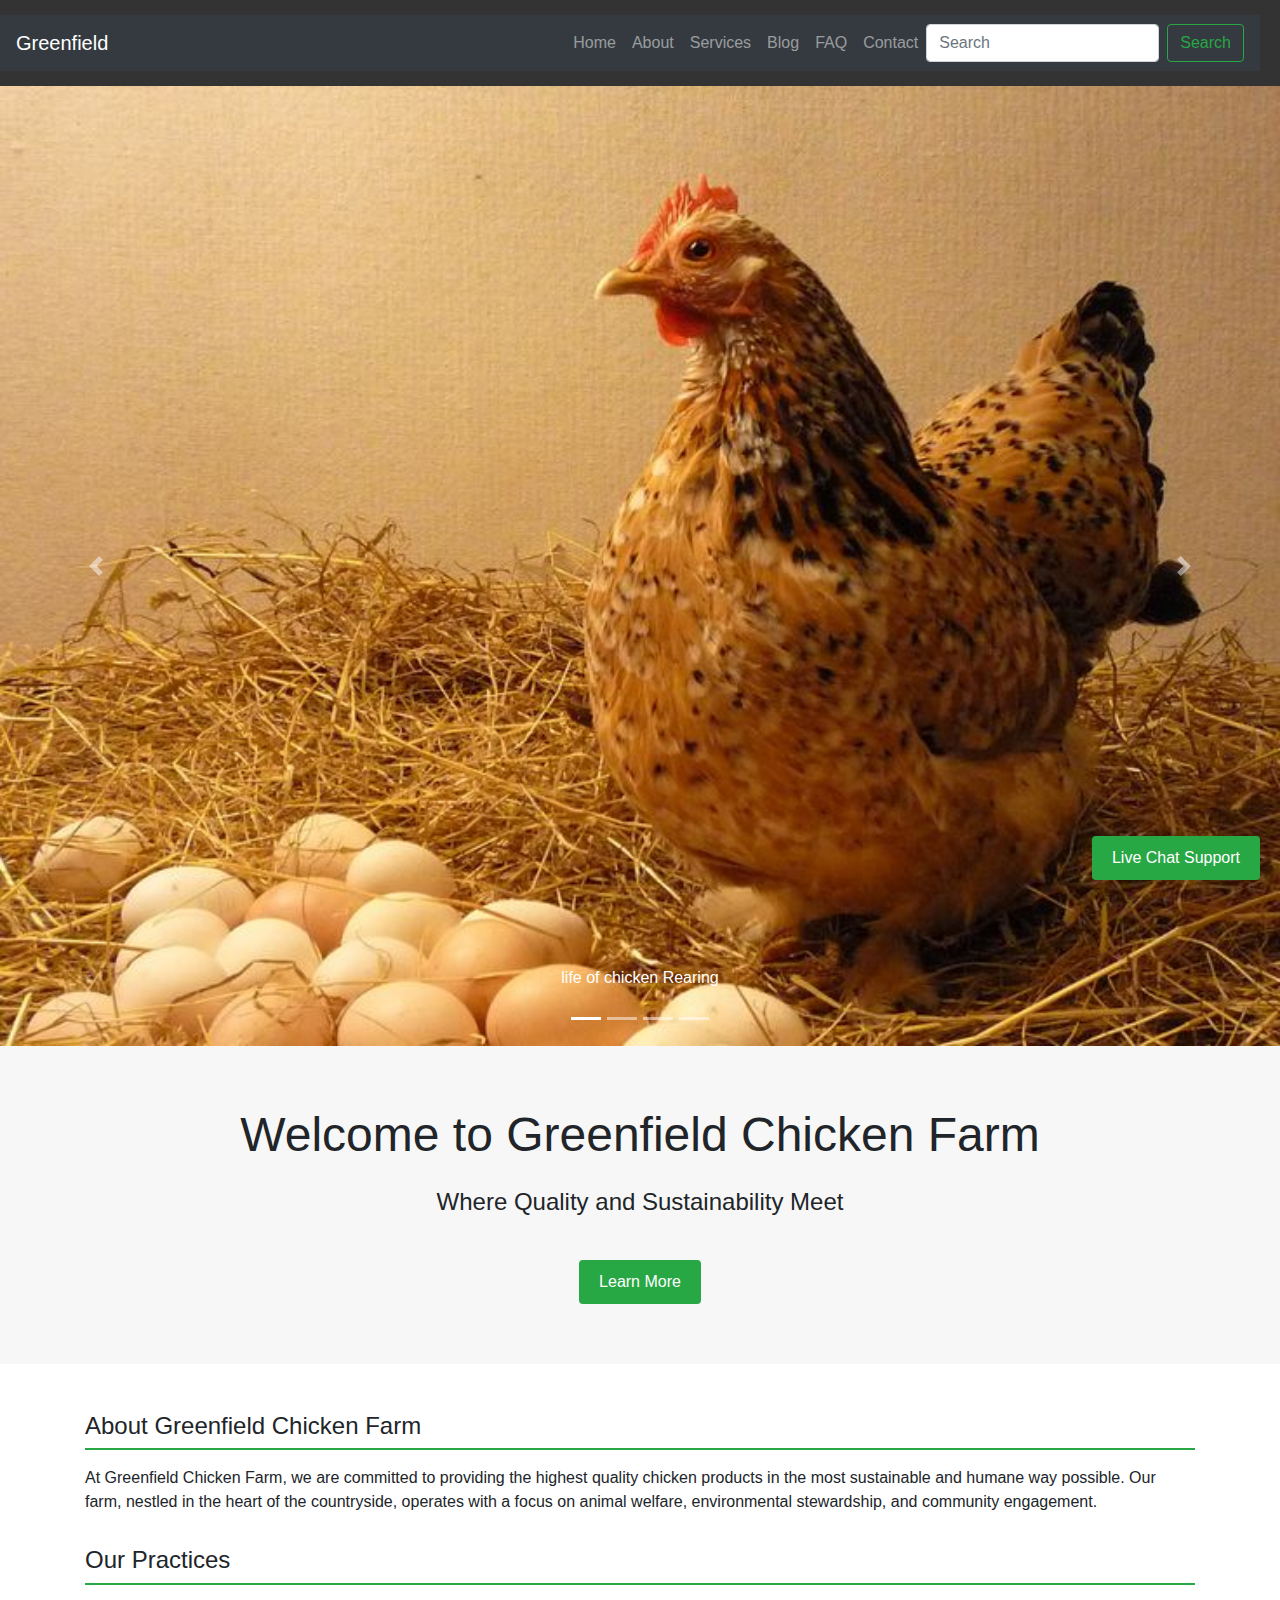
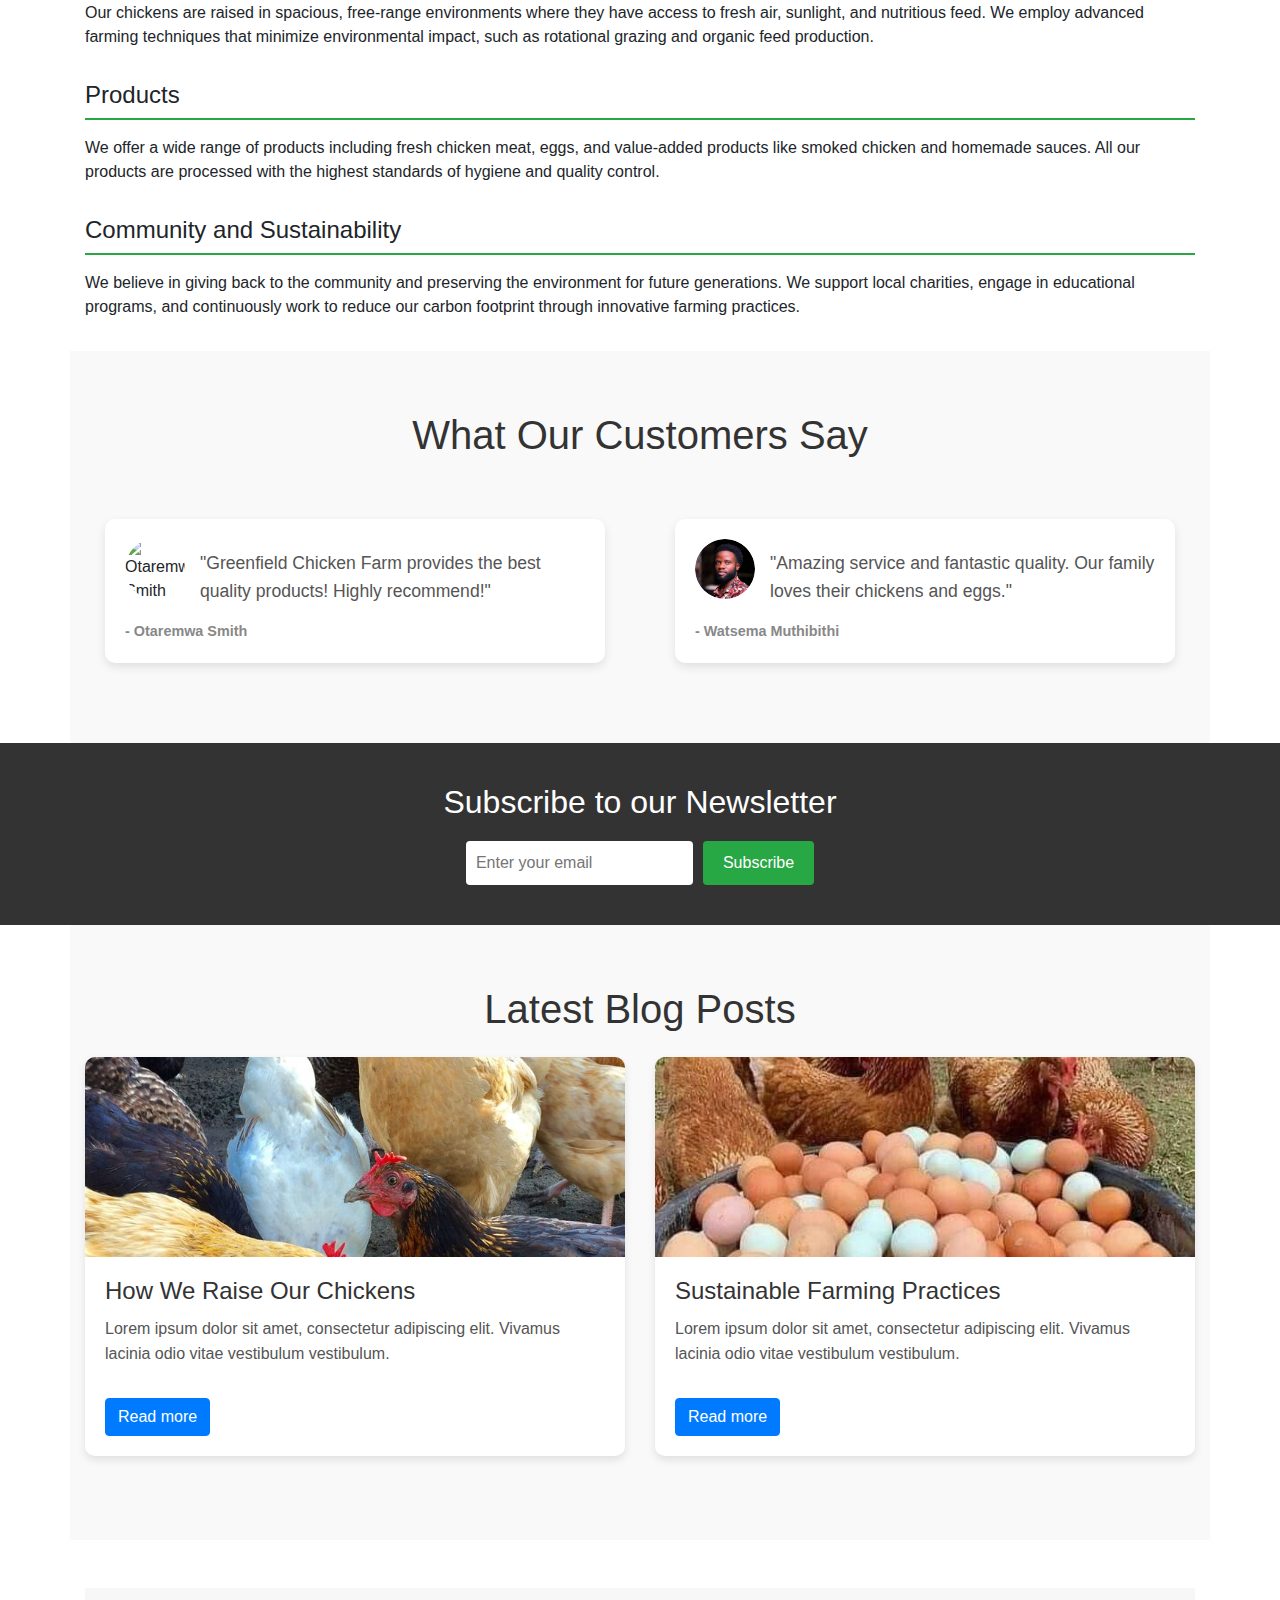
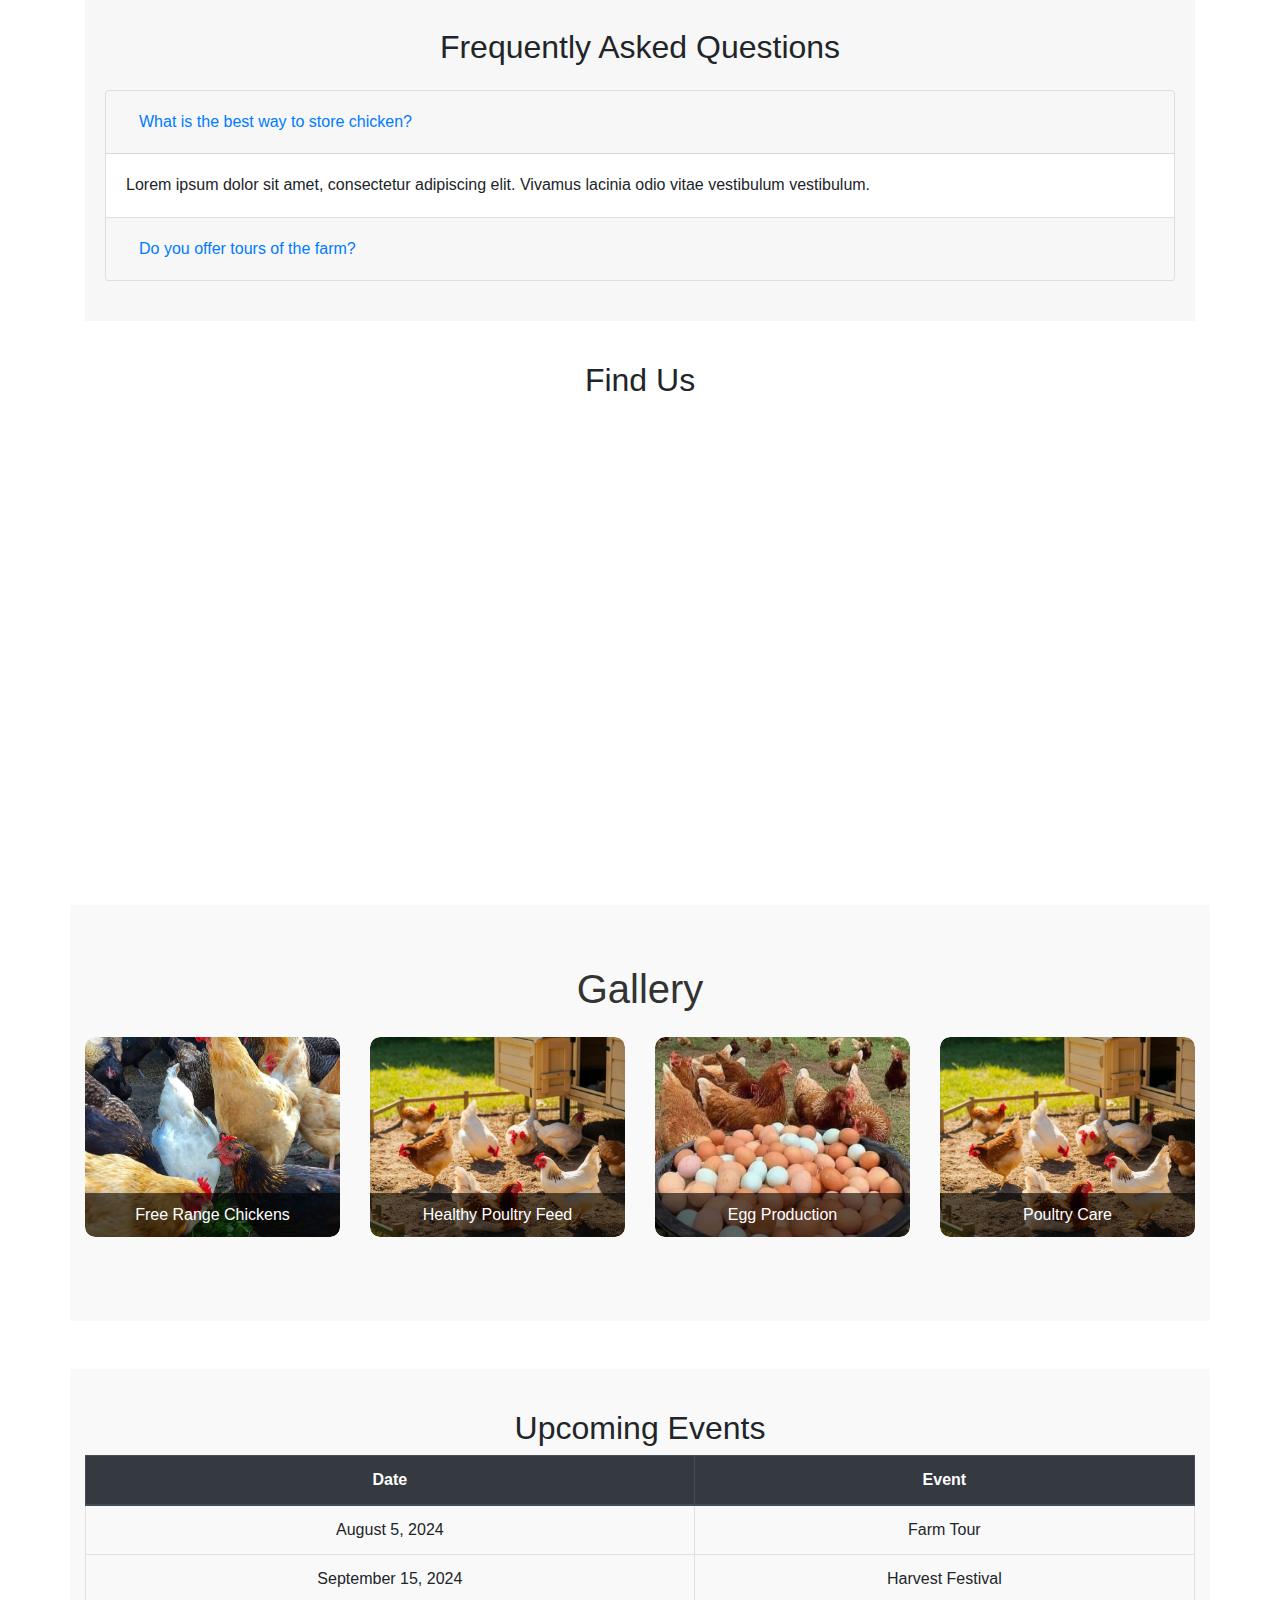
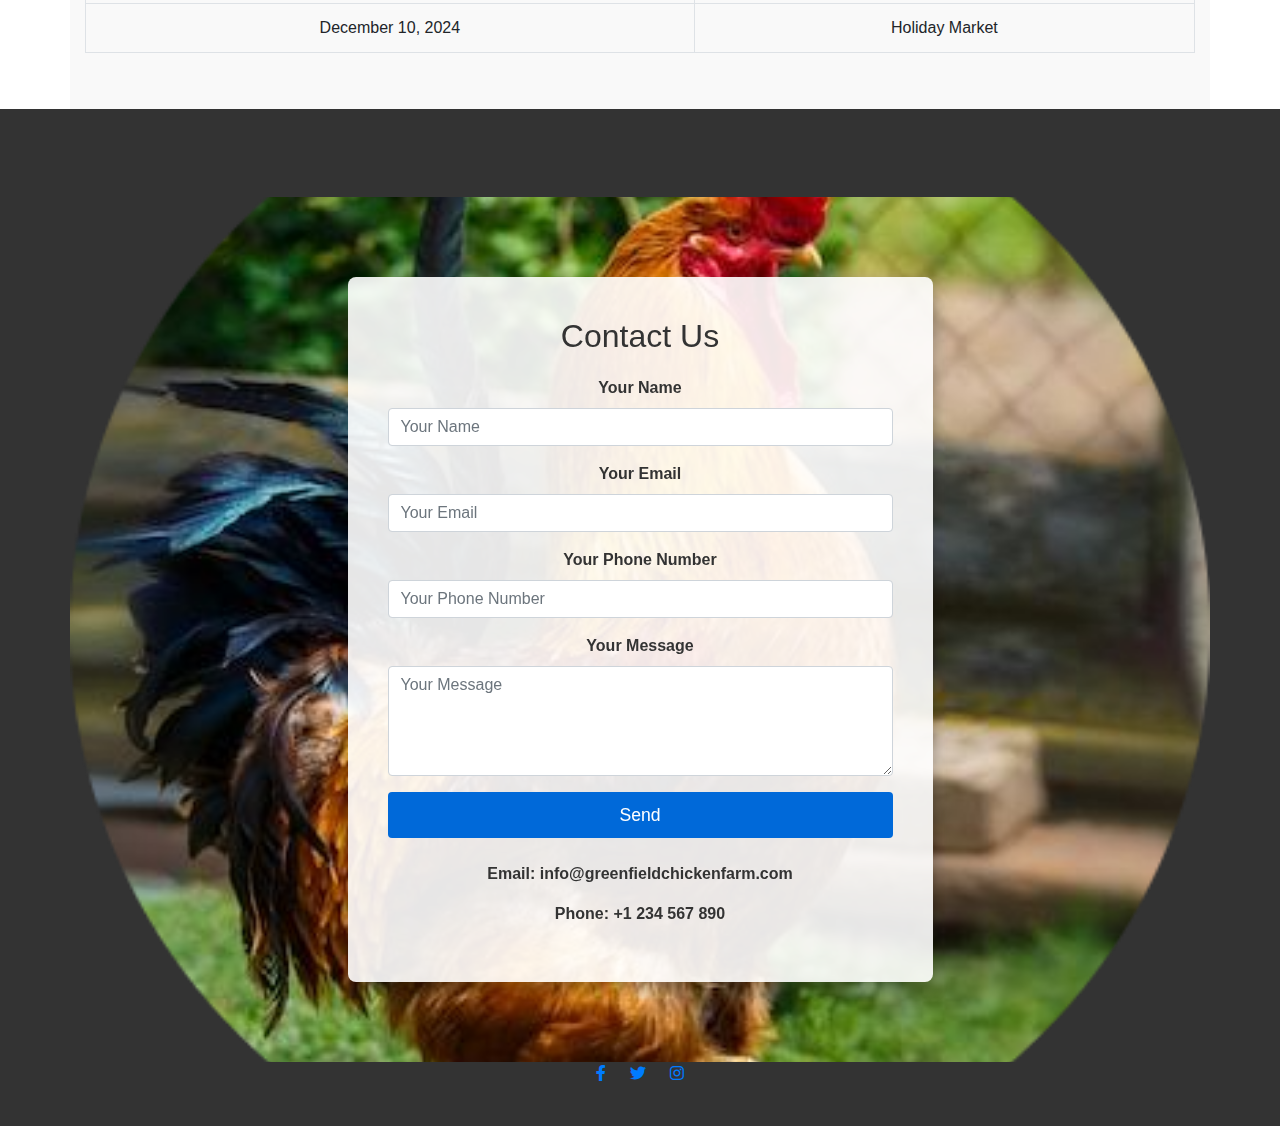
==== commit 2e2f8edb: "con't" ====
--- a/poultry/index.html
+++ b/poultry/index.html
@@ -57,13 +57,13 @@
         </ol>
         <div class="carousel-inner">
             <div class="carousel-item active">
-                <img src="imges/vip.jpeg" class="d-block w-100" alt="Description for Image 1">
+                <img src="imges/slid1.jpeg" class="d-block w-100" alt="Description for Image 1">
                 <div class="carousel-caption d-none d-md-block">
                     <p>life of chicken Rearing</p>
                 </div>
             </div>
             <div class="carousel-item">
-                <img src="imges/home.jpeg" class="d-block w-100" alt="Description for Image 2">
+                <img src="imges/slid2.jpeg" class="d-block w-100" alt="Description for Image 2">
                 <div class="carousel-caption d-none d-md-block">
                     <p>Description for Image 2</p>
                 </div>
@@ -75,7 +75,7 @@
                 </div>
             </div>
             <div class="carousel-item">
-                <img src="imges/vip.jpeg" class="d-block w-100" alt="Description for Image 4">
+                <img src="imges/slid2.jpeg" class="d-block w-100" alt="Description for Image 4">
                 <div class="carousel-caption d-none d-md-block">
                     <p>Description for Image 4</p>
                 </div>
--- a/poultry/style.css
+++ b/poultry/style.css
@@ -513,7 +513,7 @@
 }
 /* Background image for the contact section */
 #contact {
-    background-image: url('imges/2.jpeg'); /* Replace with your background image URL */
+    background-image: url('imges/cik.png'); /* Replace with your background image URL */
     background-size: cover;
     background-position: center;
     padding: 80px 0;
